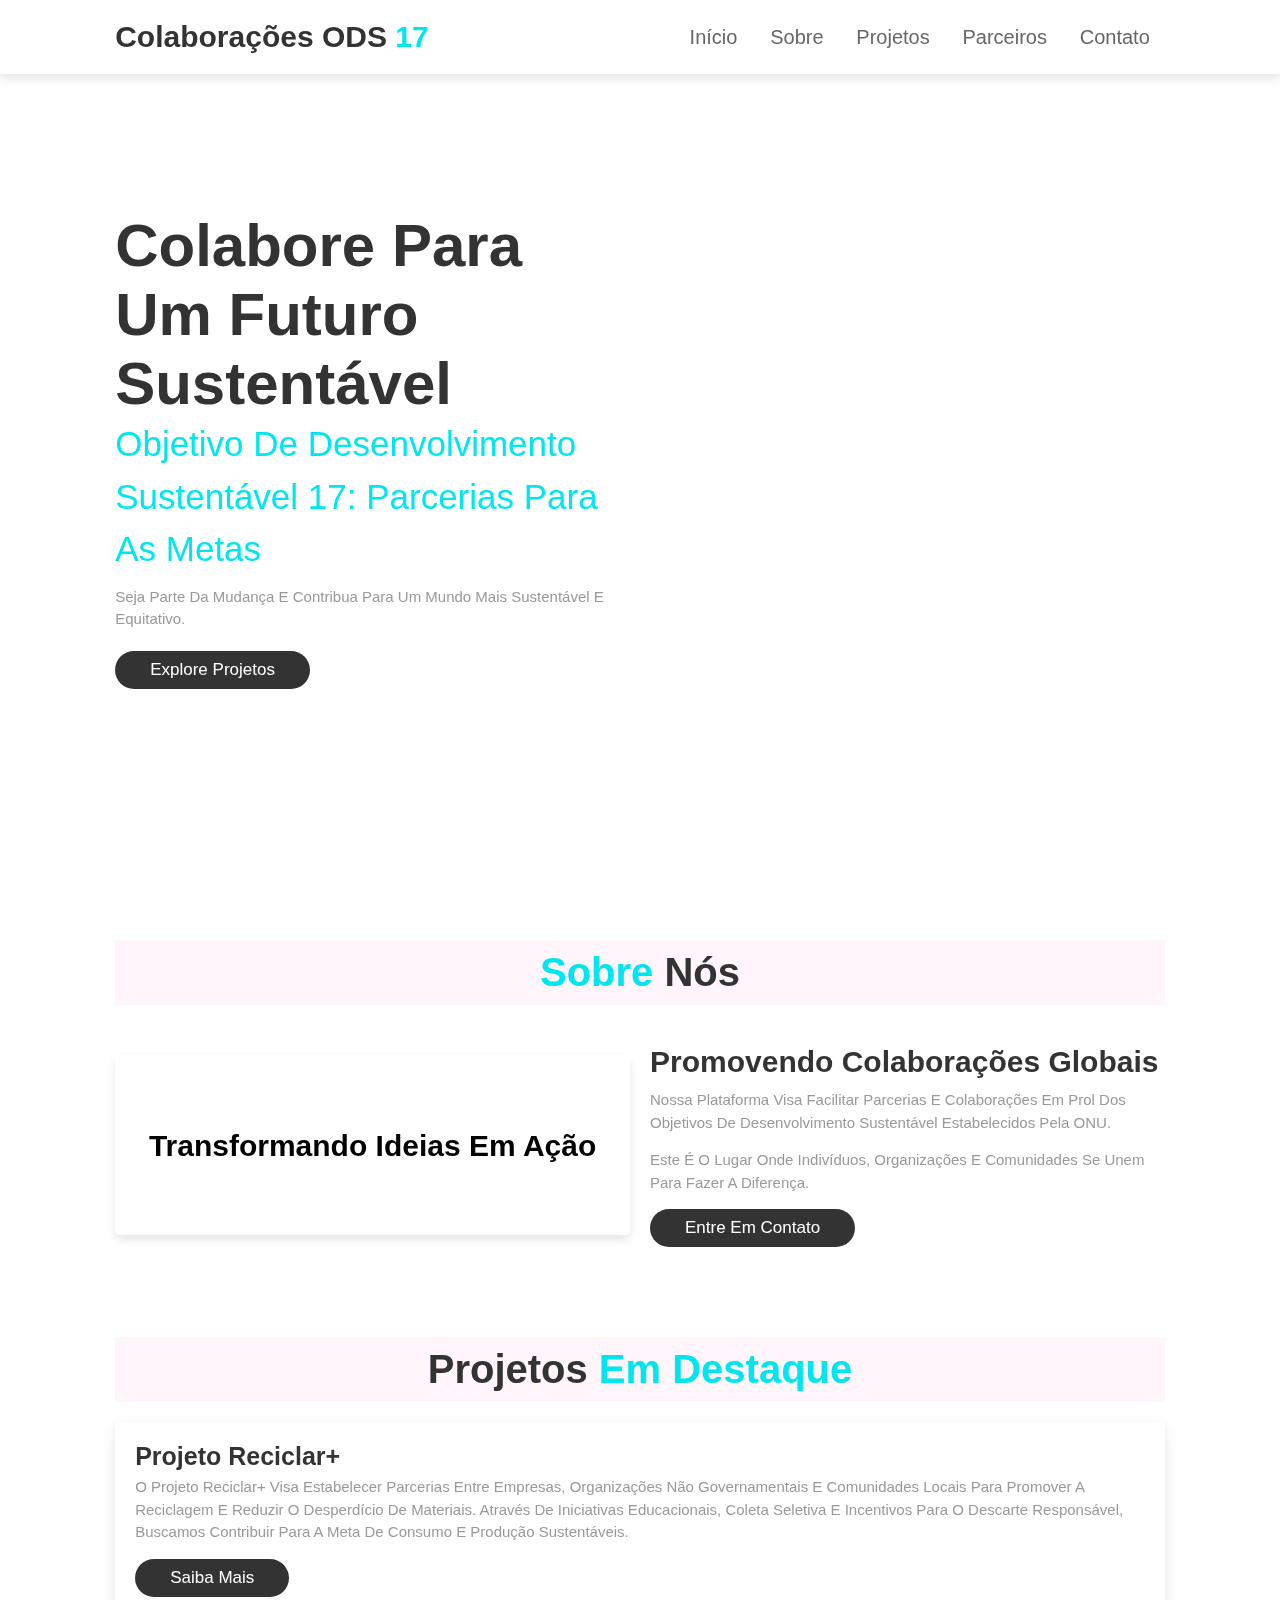
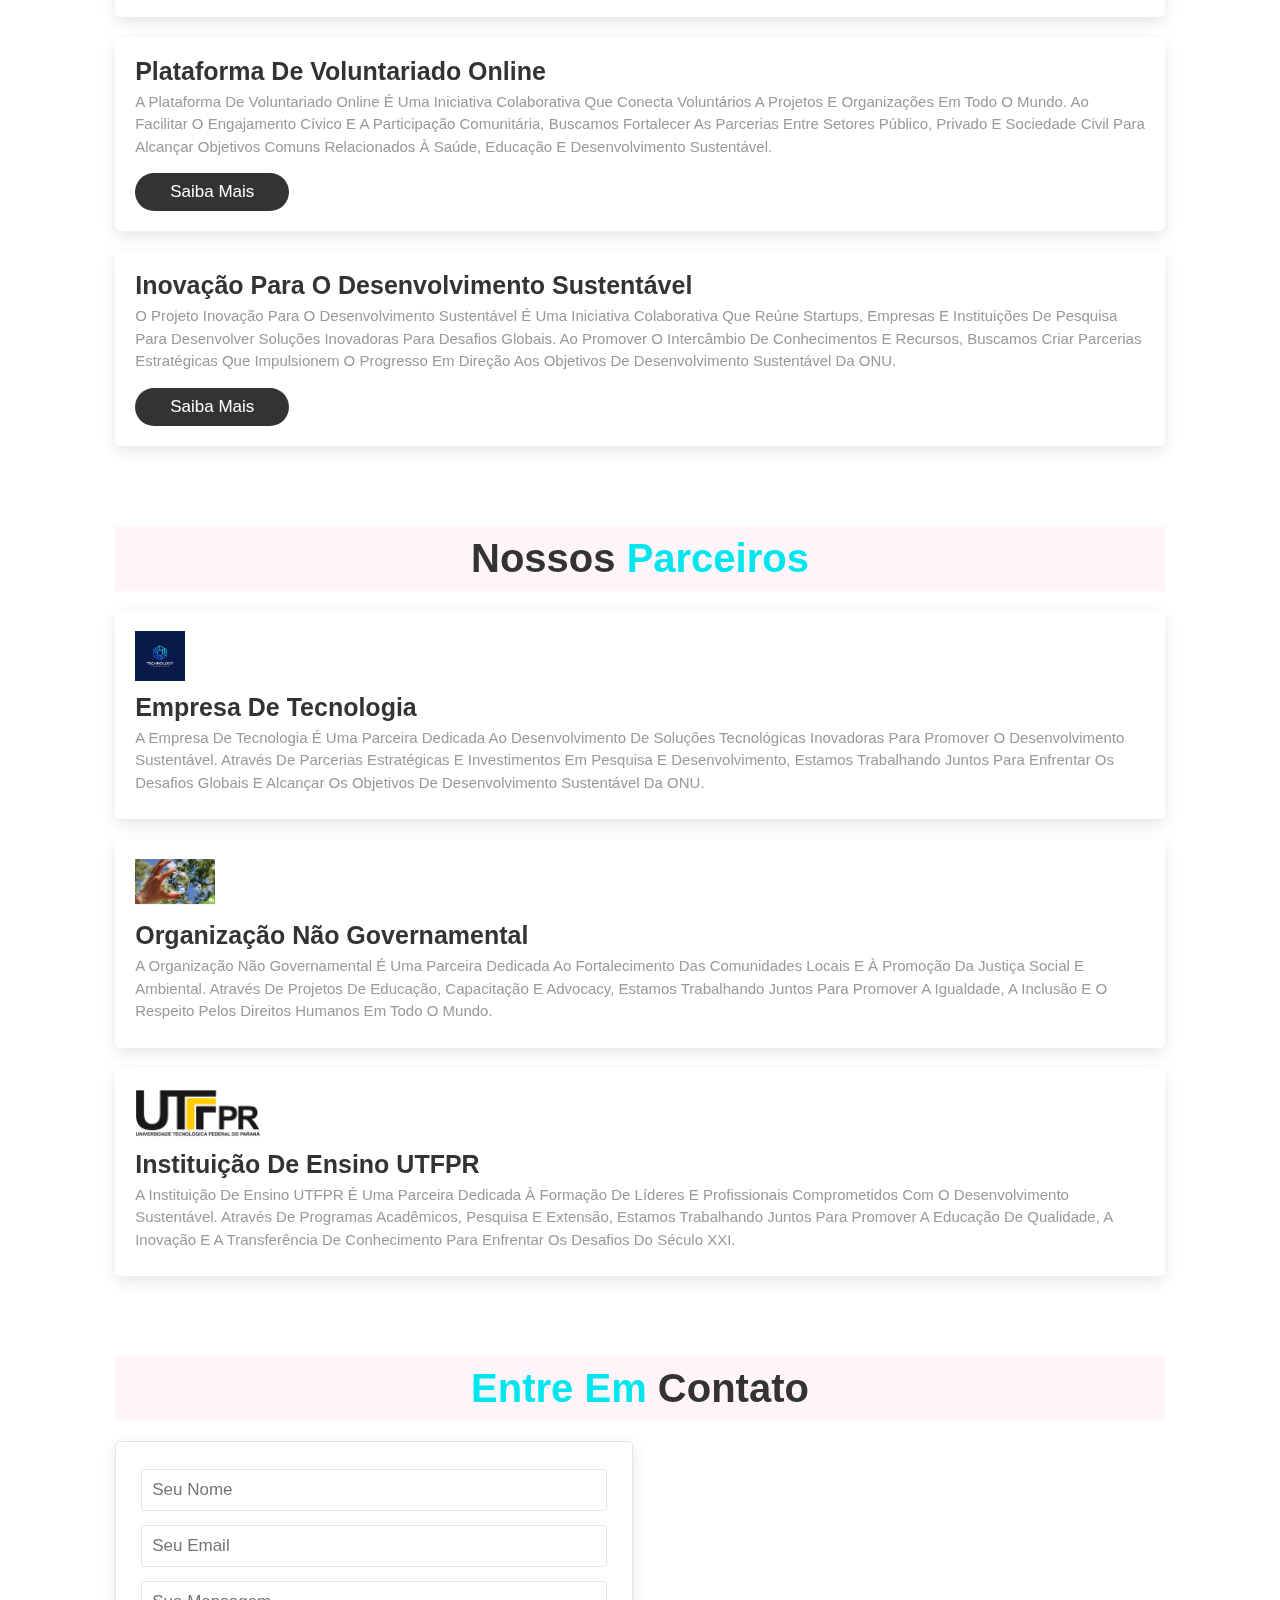
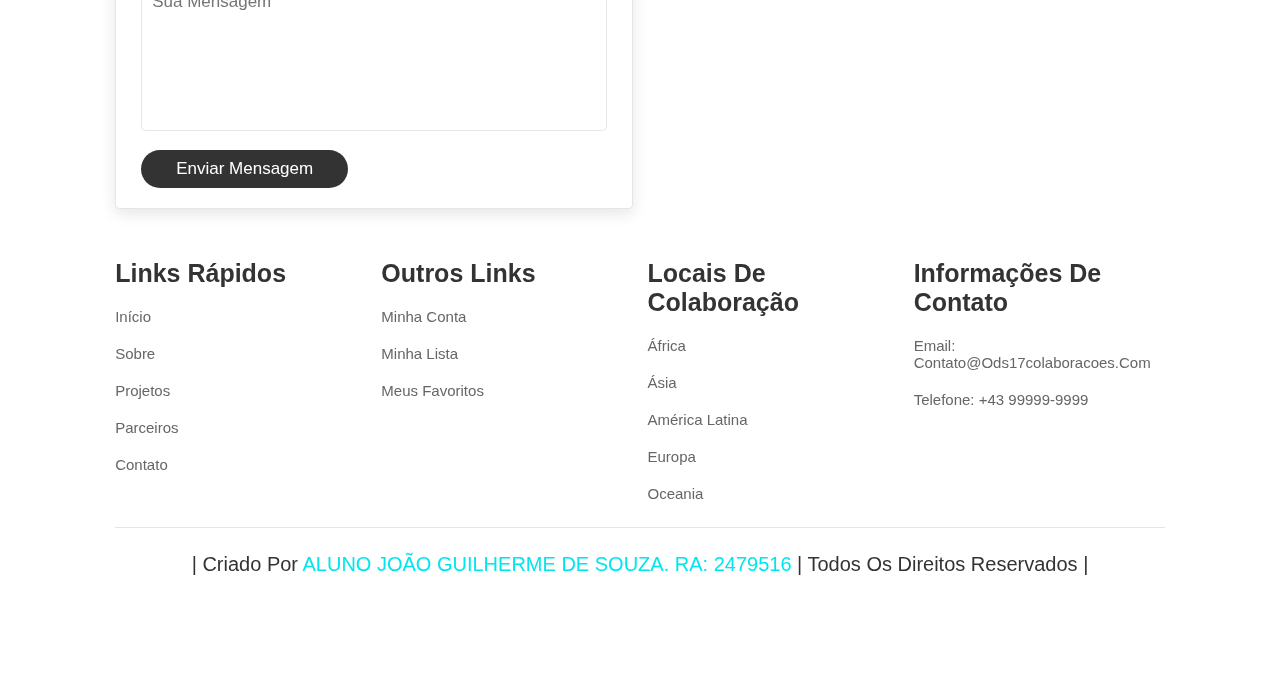
==== principal.html @ 72bc79b8 "Adicionando arquivos" ====
<!DOCTYPE html>
<html lang="en">
<head>
    <meta charset="UTF-8">
    <meta http-equiv="X-UA-Compatible" content="IE=edge">
    <meta name="viewport" content="width=device-width, initial-scale=1.0">
    <title>Plataforma de Colaborações - ODS 17</title>

  
    <link rel="stylesheet" href="https://cdnjs.cloudflare.com/ajax/libs/font-awesome/5.15.3/css/all.min.css">

 <link rel="stylesheet" href="home.css">

</head>
<body>


<header>

    <input type="checkbox" name="" id="toggler">
    <label for="toggler" class="fas fa-bars"></label>

    <a href="#" class="logo">Colaborações ODS <span>17</span></a>

    <nav class="navbar">
        <a href="#home">Início</a>
        <a href="#about">Sobre</a>
        <a href="#projects">Projetos</a>
        <a href="#partners">Parceiros</a>
        <a href="#contact">Contato</a>
    </nav>

</header>


<section class="home" id="home">

    <div class="content">
        <h3>Colabore para um Futuro Sustentável</h3>
        <span>Objetivo de Desenvolvimento Sustentável 17: Parcerias para as Metas</span>
        <p>Seja parte da mudança e contribua para um mundo mais sustentável e equitativo.</p>
        <a href="#projects" class="btn">Explore Projetos</a>
    </div>

</section>


<section class="about" id="about">

    <h1 class="heading"> <span>Sobre</span> nós </h1>

    <div class="row">

        <div class="video-container">
            <video src="https://www.youtube.com/watch?v=JZfuSQqmjRU" loop autoplay muted></video>
            <h3>Transformando Ideias em Ação</h3>
        </div>

        <div class="content">
            <h3>Promovendo Colaborações Globais</h3>
            <p>Nossa plataforma visa facilitar parcerias e colaborações em prol dos Objetivos de Desenvolvimento Sustentável estabelecidos pela ONU.</p>
            <p>Este é o lugar onde indivíduos, organizações e comunidades se unem para fazer a diferença.</p>
            <a href="#contact" class="btn">Entre em Contato</a>
        </div>

    </div>

</section>



<section class="projects" id="projects">

    <h1 class="heading"> Projetos <span>Em Destaque</span> </h1>

    <div class="project">
        <h2>Projeto Reciclar+</h2>
        <p>O Projeto Reciclar+ visa estabelecer parcerias entre empresas, organizações não governamentais e comunidades locais para promover a reciclagem e reduzir o desperdício de materiais. Através de iniciativas educacionais, coleta seletiva e incentivos para o descarte responsável, buscamos contribuir para a meta de consumo e produção sustentáveis.</p>
        <a href="#" class="btn">Saiba Mais</a>
    </div>

    <div class="project">
        <h2>Plataforma de Voluntariado Online</h2>
        <p>A Plataforma de Voluntariado Online é uma iniciativa colaborativa que conecta voluntários a projetos e organizações em todo o mundo. Ao facilitar o engajamento cívico e a participação comunitária, buscamos fortalecer as parcerias entre setores público, privado e sociedade civil para alcançar objetivos comuns relacionados à saúde, educação e desenvolvimento sustentável.</p>
        <a href="#" class="btn">Saiba Mais</a>
    </div>

    <div class="project">
        <h2>Inovação para o Desenvolvimento Sustentável</h2>
        <p>O Projeto Inovação para o Desenvolvimento Sustentável é uma iniciativa colaborativa que reúne startups, empresas e instituições de pesquisa para desenvolver soluções inovadoras para desafios globais. Ao promover o intercâmbio de conhecimentos e recursos, buscamos criar parcerias estratégicas que impulsionem o progresso em direção aos Objetivos de Desenvolvimento Sustentável da ONU.</p>
        <a href="#" class="btn">Saiba Mais</a>
    </div>

</section>


<section class="partners" id="partners">

    <h1 class="heading"> Nossos <span>Parceiros</span> </h1>

    <div class="partner">
        <img src="imgs/R.jpg" alt="Logo do Parceiro 1">
        <h2>Empresa de Tecnologia</h2>
        <p>A Empresa de Tecnologia é uma parceira dedicada ao desenvolvimento de soluções tecnológicas inovadoras para promover o desenvolvimento sustentável. Através de parcerias estratégicas e investimentos em pesquisa e desenvolvimento, estamos trabalhando juntos para enfrentar os desafios globais e alcançar os Objetivos de Desenvolvimento Sustentável da ONU.</p>
    </div>

    <div class="partner">
        <img src="imgs/R.png" alt="Logo do Parceiro 2">
        <h2>Organização Não Governamental</h2>
        <p>A Organização Não Governamental é uma parceira dedicada ao fortalecimento das comunidades locais e à promoção da justiça social e ambiental. Através de projetos de educação, capacitação e advocacy, estamos trabalhando juntos para promover a igualdade, a inclusão e o respeito pelos direitos humanos em todo o mundo.</p>
    </div>

    <div class="partner">
        <img src="imgs/R (1).png" alt="Logo do Parceiro 3">
        <h2>Instituição de Ensino UTFPR</h2>
        <p>A Instituição de Ensino UTFPR é uma parceira dedicada à formação de líderes e profissionais comprometidos com o desenvolvimento sustentável. Através de programas acadêmicos, pesquisa e extensão, estamos trabalhando juntos para promover a educação de qualidade, a inovação e a transferência de conhecimento para enfrentar os desafios do século XXI.</p>
    </div>

</section>


<section class="contact" id="contact">

    <h1 class="heading"> <span>Entre em</span> Contato </h1>

    <div class="row">

        <form action="">
            <input type="text" placeholder="Seu Nome" class="box">
            <input type="email" placeholder="Seu Email" class="box">
            <textarea name="" class="box" placeholder="Sua Mensagem" id="" cols="30" rows="10"></textarea>
            <input type="submit" value="Enviar Mensagem" class="btn">
        </form>

        <div class="image">
            <img src="images/contact-img.svg" alt="">
        </div>

    </div>

</section>


<section class="footer">

    <div class="box-container">

        <div class="box">
            <h3>Links Rápidos</h3>
            <a href="#">Início</a>
            <a href="#">Sobre</a>
            <a href="#">Projetos</a>
            <a href="#">Parceiros</a>
            <a href="#">Contato</a>
        </div>

        <div class="box">
            <h3>Outros Links</h3>
            <a href="#">Minha Conta</a>
            <a href="#">Minha Lista</a>
            <a href="#">Meus Favoritos</a>
        </div>

        <div class="box">
            <h3>Locais de Colaboração</h3>
            <a href="#">África</a>
            <a href="#">Ásia</a>
            <a href="#">América Latina</a>
            <a href="#">Europa</a>
            <a href="#">Oceania</a>
        </div>

        <div class="box">
            <h3>Informações de Contato</h3>
            <a href="#">Email: contato@ods17colaboracoes.com</a>
            <a href="#">Telefone: +43 99999-9999</a>
        </div>

    </div>

    <div class="credit">| Criado por <span>ALUNO JOÃO GUILHERME DE SOUZA. RA: 2479516</span> | Todos os direitos reservados |</div>

</section>



</body>
</html>
---- home.css ----
:root {
    --pink: #00e6ee;
}

* {
    margin: 0;
    padding: 0;
    box-sizing: border-box;
    font-family: Verdana, Geneva, Tahoma, sans-serif;
    outline: none;
    border: none;
    text-decoration: none;
    text-transform: capitalize;
    transition: 0.2s linear;
}

html {
    font-size: 62.5%;
    scroll-behavior: smooth;
    scroll-padding-top: 6rem;
    overflow-x: hidden;
}

section {
    padding: 2rem 9%;
}

.heading {
    text-align: center;
    font-size: 4rem;
    color: #333;
    padding: 1rem;
    margin: 2rem 0;
    background: rgba(255, 51, 153, 0.05);
}

.heading span {
    color: var(--pink);
}

.btn {
    display: inline-block;
    margin-top: 1rem;
    border-radius: 5rem;
    background: #333;
    color: #fff;
    padding: 0.9rem 3.5rem;
    cursor: pointer;
    font-size: 1.7rem;
}

.btn:hover {
    background: var(--pink);
}

header {
    position: fixed;
    top: 0;
    left: 0;
    right: 0;
    background: #fff;
    padding: 2rem 9%;
    display: flex;
    align-items: center;
    justify-content: space-between;
    z-index: 1000;
    box-shadow: 0 0.5rem 1rem rgba(0, 0, 0, 0.1);
}

header .logo {
    font-size: 3rem;
    color: #333;
    font-weight: bolder;
}

header .logo span {
    color: var(--pink);
}

header .navbar a {
    font-size: 2rem;
    padding: 0 1.5rem;
    color: #666;
}

header .navbar a:hover {
    color: var(--pink);
}

header .icons a {
    font-size: 2.5rem;
    color: #333;
    margin-left: 1.5rem;
}

header .icons a:hover {
    color: var(--pink);
}

header #toggler {
    display: none;
}

header .fa-bars {
    font-size: 3rem;
    color: #333;
    border-radius: 0.5rem;
    padding: 0.5rem 1.5rem;
    cursor: pointer;
    border: 0.1rem solid rgba(0, 0, 0, 0.3);
    display: none;
}

.home {
    display: flex;
    align-items: center;
    min-height: 100vh;
    background: url(../images/home-bg.jpg) no-repeat;
    background-size: cover;
    background-position: center;
}

.home .content {
    max-width: 50rem;
}

.home .content h3 {
    font-size: 6rem;
    color: #333;
}

.home .content span {
    font-size: 3.5rem;
    color: var(--pink);
    padding: 1rem 0;
    line-height: 1.5;
}

.home .content p {
    font-size: 1.5rem;
    color: #999;
    padding: 1rem 0;
    line-height: 1.5;
}

.about .row {
    display: flex;
    align-items: center;
    gap: 2rem;
    flex-wrap: wrap;
    padding: 2rem 0;
    padding-bottom: 3rem;
}

.about .row .video-container {
    flex: 1 1 40rem;
    position: relative;
}

.about .row .video-container video {
    width: 100%;
    border: 1.5rem solid #fff;
    border-radius: 0.5rem;
    box-shadow: 0 0.5rem 1rem rgba(0, 0, 0, 0.1);
    height: 100%;
    object-fit: cover;
}

.about .row .video-container h3 {
    position: absolute;
    top: 50%;
    transform: translateY(-50%);
    font-size: 3rem;
    background: #fff;
    width: 100%;
    padding: 1rem 2rem;
    text-align: center;
    mix-blend-mode: screen;
}

.about .row .content {
    flex: 1 1 40rem;
}

.about .row .content h3 {
    font-size: 3rem;
    color: #333;
}

.about .row .content p {
    font-size: 1.5rem;
    color: #999;
    padding: 0.5rem 0;
    padding-top: 1rem;
    line-height: 1.5;
}

.icons-container {
    background: #eee;
    display: flex;
    flex-wrap: wrap;
    gap: 1.5rem;
    padding-top: 5rem;
    padding-bottom: 5rem;
}

.icons-container .icons {
    background: #fff;
    border: 0.1rem solid rgba(0, 0, 0, 0.1);
    padding: 2rem;
    display: flex;
    align-items: center;
    flex: 1 1 25rem;
}

.icons-container .icons img {
    height: 5rem;
    margin-right: 2rem;
}

.icons-container .icons h3 {
    color: #333;
    padding-bottom: 0.5rem;
    font-size: 1.5rem;
}

.icons-container .icons span {
    color: #555;
    font-size: 1.3rem;
}

.products .box-container {
    display: flex;
    flex-wrap: wrap;
    gap: 1.5rem;
}

.products .box-container .box {
    flex: 1 1 30rem;
    box-shadow: 0 0.5rem 1.5rem rgba(0, 0, 0, 0.1);
    border-radius: 0.5rem;
    border: 0.1rem solid rgba(0, 0, 0, 0.1);
    position: relative;
}

.products .box-container .box .discount {
    position: absolute;
    top: 1rem;
    left: 1rem;
    padding: 0.7rem 1rem;
    font-size: 2rem;
    color: var(--pink);
    background: rgba(255, 51, 153, 0.05);
    z-index: 1;
    border-radius: 0.5rem;
}

.products .box-container .box .image {
    position: relative;
    text-align: center;
    padding-top: 2rem;
    overflow: hidden;
}

.products .box-container .box .image img {
    height: 25rem;
}

.products .box-container .box:hover .image img {
    transform: scale(1.1);
}

.products .box-container .box .image .icons {
    position: absolute;
    bottom: -7rem;
    left: 0;
    right: 0;
    display: flex;
}

.products .box-container .box:hover .image .icons {
    bottom: 0;
}

.products .box-container .box .image .icons a {
    height: 5rem;
    line-height: 5rem;
    font-size: 2rem;
    width: 50%;
    background: var(--pink);
    color: #fff;
}

.products .box-container .box .image .icons .cart-btn {
    border-left: 0.1rem solid #fff7;
    border-right: 0.1rem solid #fff7;
    width: 100%;
}

.products .box-container .box .image .icons a:hover {
    background: #333;
}

.products .box-container .box .content {
    padding: 2rem;
    text-align: center;
}

.products .box-container .box .content h3 {
    font-size: 2.5rem;
    color: #333;
}

.products .box-container .box .content .price {
    font-size: 2.5rem;
    color: var(--pink);
    font-weight: bolder;
    padding-top: 1rem;
}

.products .box-container .box .content .price span {
    font-size: 1.5rem;
    color: #999;
    font-weight: lighter;
    text-decoration: line-through;
}

.review .box-container {
    display: flex;
    flex-wrap: wrap;
    gap: 1.5rem;
}

.review .box-container .box {
    flex: 1 1 30rem;
    box-shadow: 0 0.5rem 1.5rem rgba(0, 0, 0, 0.1);
    border-radius: 0.5rem;
    padding: 3rem 2rem;
    position: relative;
    border: 0.1rem solid rgba(0, 0, 0, 0.1);
}

.review .box-container .box .fa-quote-right {
    position: absolute;
    bottom: 3rem;
    right: 3rem;
    font-size: 6rem;
    color: #eee;
}

.review .box-container .box .stars i {
    color: var(--pink);
    font-size: 2rem;
}

.review .box-container .box p {
    color: #999;
    font-size: 1.5rem;
    line-height: 1.5;
    padding-top: 2rem;
}

.review .box-container .box .user {
    display: flex;
    align-items: center;
    padding-top: 2rem;
}

.review .box-container .box .user img {
    height: 6rem;
    width: 6rem;
    border-radius: 50%;
    object-fit: cover;
    margin-right: 1rem;
}

.review .box-container .box .user h3 {
    font-size: 2rem;
    color: #333;
}

.review .box-container .box .user span {
    font-size: 1.5rem;
    color: #999;
}

.contact .row {
    display: flex;
    flex-wrap: wrap-reverse;
    gap: 1.5rem;
    align-items: center;
}

.contact .row form {
    flex: 1 1 40rem;
    padding: 2rem 2.5rem;
    box-shadow: 0 0.5rem 1.5rem rgba(0, 0, 0, 0.1);
    border: 0.1rem solid rgba(0, 0, 0, 0.1);
    background: #fff;
    border-radius: 0.5rem;
}

.contact .row .image {
    flex: 1 1 40rem;
}

.contact .row .image img {
    width: 100%;
}

.contact .row form .box {
    padding: 1rem;
    font-size: 1.7rem;
    color: #333;
    text-transform: none;
    border: 0.1rem solid rgba(0, 0, 0, 0.1);
    border-radius: 0.5rem;
    margin: 0.7rem 0;
    width: 100%;
}

.contact .row form .box:focus {
    border-color: var(--pink);
}

.contact .row form textarea {
    height: 15rem;
    resize: none;
}

.footer .box-container {
    display: flex;
    flex-wrap: wrap;
    gap: 1.5rem;
}

.footer .box-container .box {
    flex: 1 1 25rem;
}

.footer .box-container .box h3 {
    color: #333;
    font-size: 2.5rem;
    padding: 1rem 0;
}

.footer .box-container .box a {
    display: block;
    color: #666;
    font-size: 1.5rem;
    padding: 1rem 0;
}

.footer .box-container .box a:hover {
    color: var(--pink);
    text-decoration: underline;
}

.footer .box-container .box img {
    margin-top: 1rem;
}

.footer .credit {
    text-align: center;
    padding: 1.5rem;
    margin-top: 1.5rem;
    padding-top: 2.5rem;
    font-size: 2rem;
    color: #333;
    border-top: 0.1rem solid rgba(0, 0, 0, 0.1);
    padding-bottom: 9rem;
}

.footer .credit span {
    color: var(--pink);
}

@media (max-width: 991px) {
    html {
        font-size: 55%;
    }

    header {
        padding: 2rem;
    }

    section {
        padding: 2rem;
    }

    .home {
        background-position: left;
    }
}

@media (max-width: 768px) {
    header .fa-bars {
        display: block;
    }

    header .navbar {
        position: absolute;
        top: 100%;
        left: 0;
        right: 0;
        background: #eee;
        border-top: 0.1rem solid rgba(0, 0, 0, 0.1);
        clip-path: polygon(0 0, 100% 0, 100% 0, 0 0);
    }

    header #toggler:checked ~ .navbar {
        clip-path: polygon(0 0, 100% 0, 100% 100%, 0% 100%);
    }

    header .navbar a {
        margin: 1.5rem;
        padding: 1.5rem;
        background: #fff;
        border: 0.1rem solid rgba(0, 0, 0, 0.1);
        display: block;
    }

    .home .content h3 {
        font-size: 5rem;
    }

    .home .content span {
        font-size: 2.5rem;
    }

    .icons-container .icons h3 {
        font-size: 2rem;
    }

    .icons-container .icons span {
        font-size: 1.7rem;
    }
}

@media (max-width: 450px) {
    html {
        font-size: 50%;
    }

    .heading {
        font-size: 3rem;
    }
}
* {
    margin: 0;
    padding: 0;
    box-sizing: border-box;
    font-family: Verdana, Geneva, Tahoma, sans-serif;
    outline: none;
    border: none;
    text-decoration: none;
    text-transform: capitalize;
    transition: .2s linear;
}

:root {
    --pink: #00e6ee;
}

html {
    font-size: 62.5%;
    scroll-behavior: smooth;
    scroll-padding-top: 6rem;
    overflow-x: hidden;
}

header {
    position: fixed;
    top: 0;
    left: 0;
    right: 0;
    background: #fff;
    padding: 2rem 9%;
    display: flex;
    align-items: center;
    justify-content: space-between;
    z-index: 1000;
    box-shadow: 0 .5rem 1rem rgba(0, 0, 0, .1);
}

header .logo {
    font-size: 3rem;
    color: #333;
    font-weight: bolder;
}

header .logo span {
    color: var(--pink);
}

header .navbar a {
    font-size: 2rem;
    padding: 0 1.5rem;
    color: #666;
}

header .navbar a:hover {
    color: var(--pink);
}

header .icons a {
    font-size: 2.5rem;
    color: #333;
    margin-left: 1.5rem;
}

header .icons a:hover {
    color: var(--pink);
}

header #toggler {
    display: none;
}

header .fa-bars {
    font-size: 3rem;
    color: #333;
    border-radius: .5rem;
    padding: .5rem 1.5rem;
    cursor: pointer;
    border: .1rem solid rgba(0, 0, 0, .3);
    display: none;
}

section {
    padding: 2rem 9%;
}

.heading {
    text-align: center;
    font-size: 4rem;
    color: #333;
    padding: 1rem;
    margin: 2rem 0;
    background: rgba(255, 51, 153, .05);
}

.heading span {
    color: var(--pink);
}

.btn {
    display: inline-block;
    margin-top: 1rem;
    border-radius: 5rem;
    background: #333;
    color: #fff;
    padding: .9rem 3.5rem;
    cursor: pointer;
    font-size: 1.7rem;
}

.btn:hover {
    background: var(--pink);
}

.project, .partner {
    padding: 2rem;
    margin-bottom: 2rem;
    background: #fff;
    box-shadow: 0 .5rem 1.5rem rgba(0, 0, 0, .1);
    border-radius: .5rem;
}

.project h2, .partner h2 {
    font-size: 2.5rem;
    color: #333;
}

.project p, .partner p {
    font-size: 1.5rem;
    color: #999;
    padding: .5rem 0;
    line-height: 1.5;
}

.partner img {
    height: 5rem;
    margin-bottom: 1rem;
}
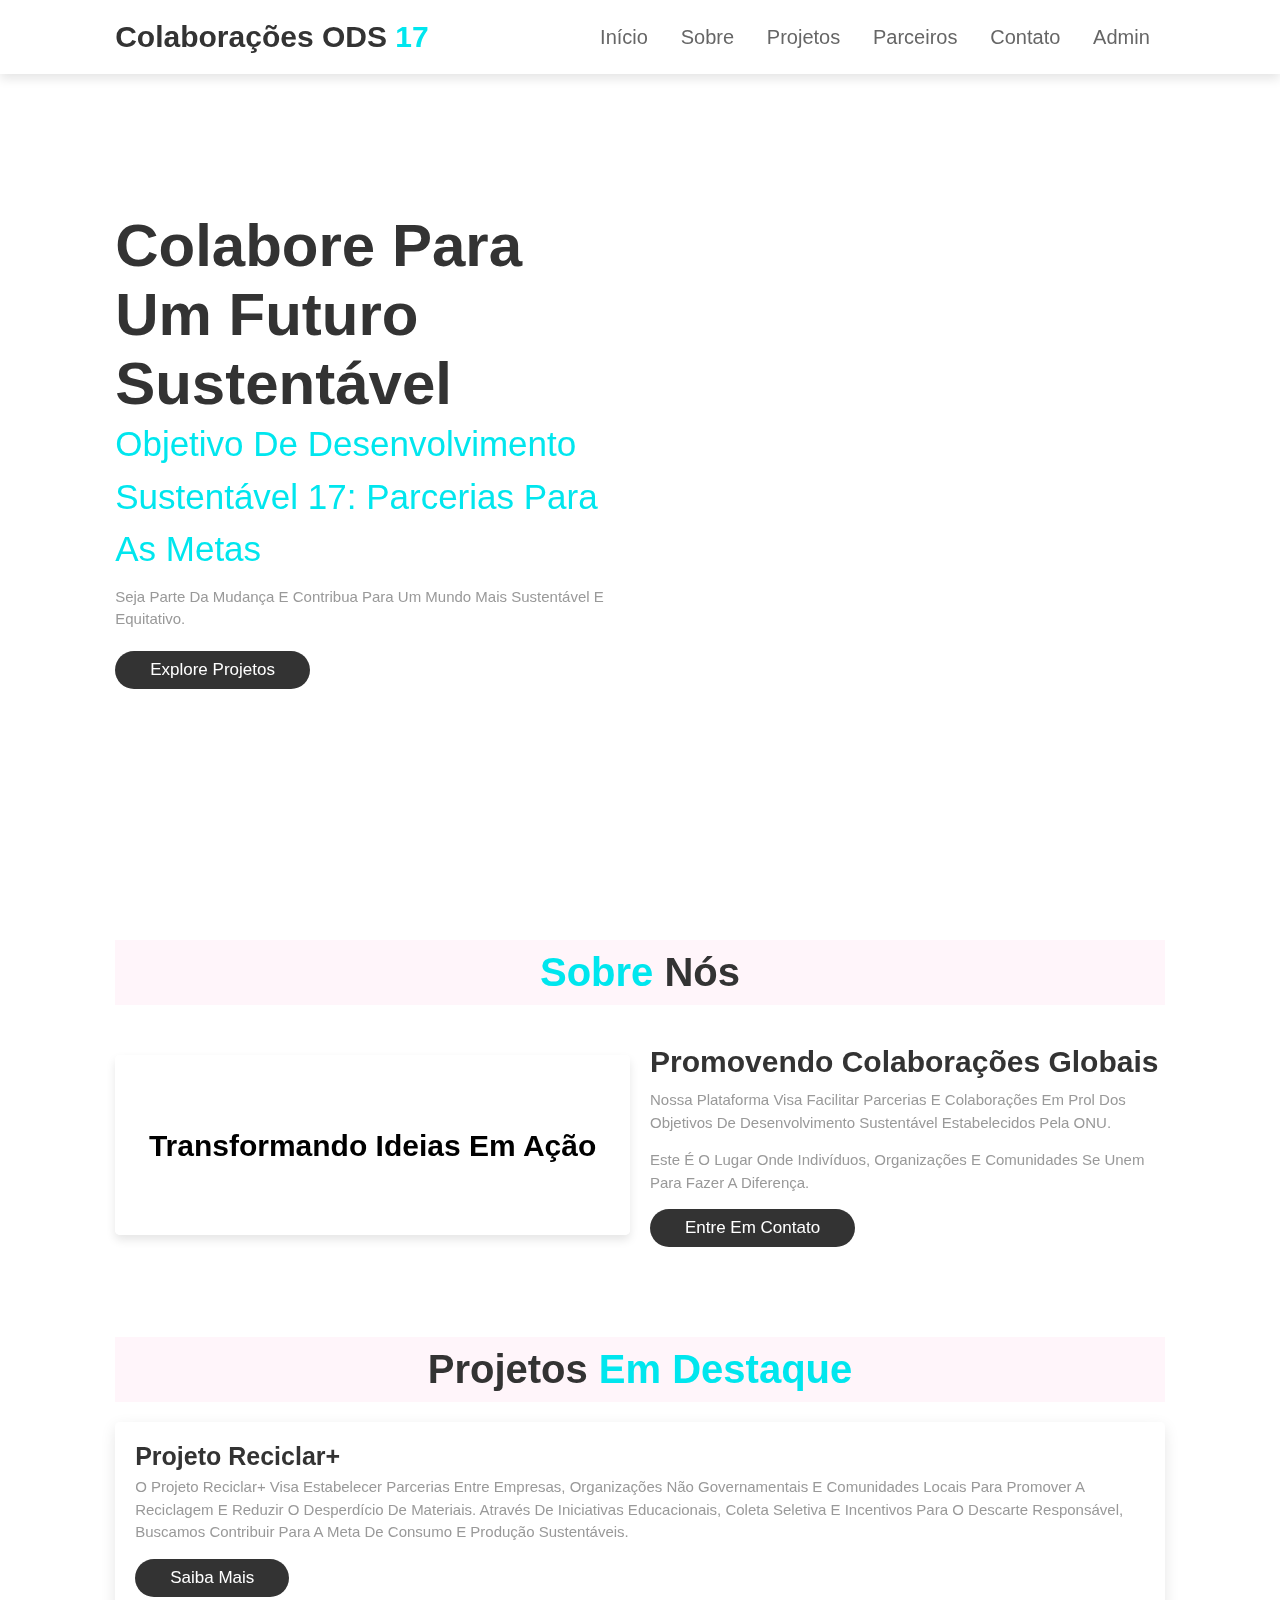
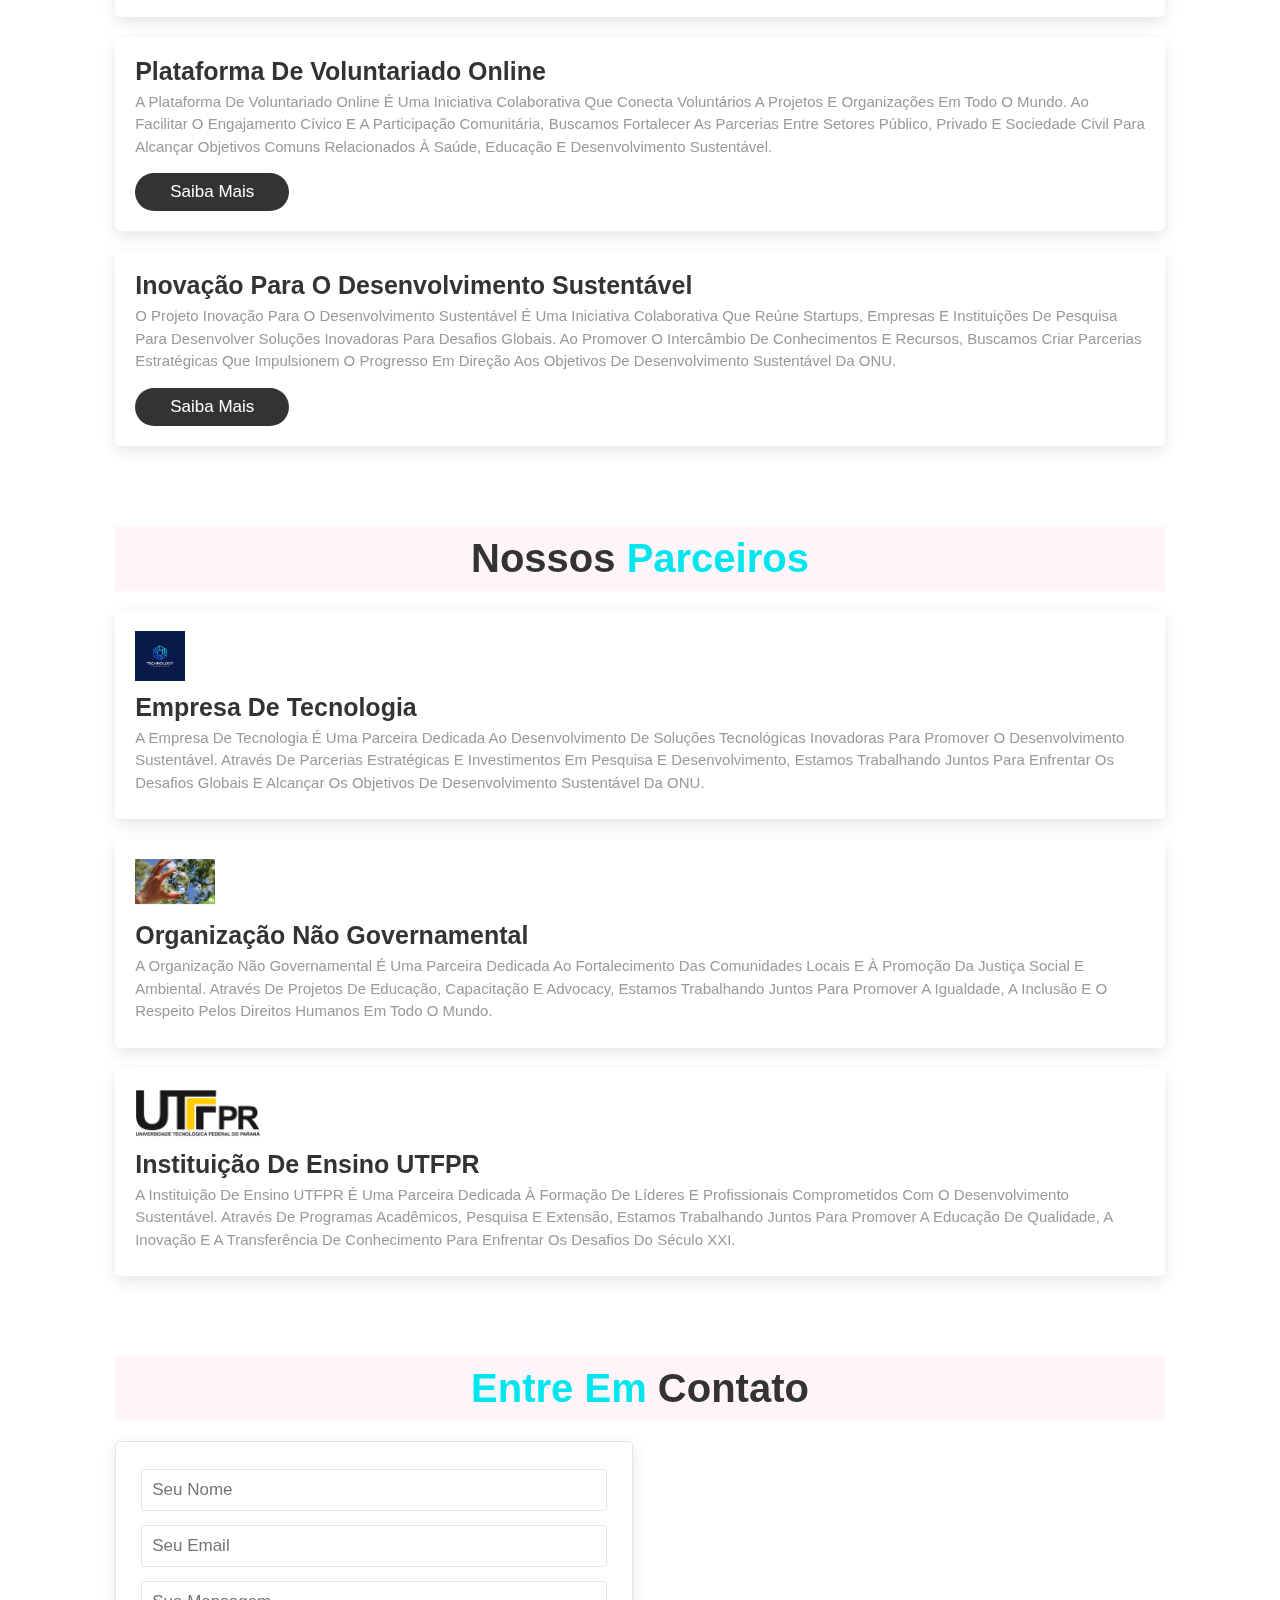
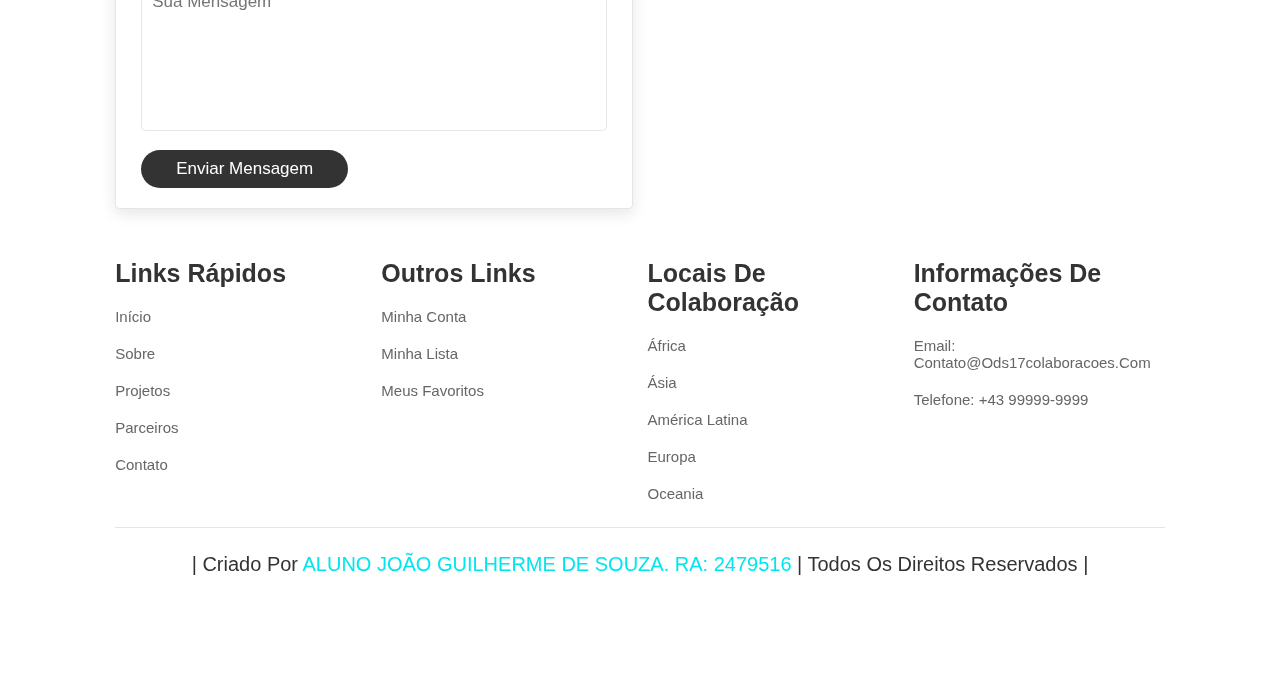
==== commit fe545ca6: "Add files via upload" ====
--- a/principal.html
+++ b/principal.html
@@ -28,6 +28,7 @@
         <a href="#projects">Projetos</a>
         <a href="#partners">Parceiros</a>
         <a href="#contact">Contato</a>
+        <a href="admin.html">Admin</a>
     </nav>
 
 </header>
--- a/home.css
+++ b/home.css
@@ -684,4 +684,14 @@
     margin-bottom: 1rem;
 }
 
-
+.back-btn {
+    display: block;
+    margin-top: 20px;
+    text-decoration: none;
+    color: #5372F0;
+}
+
+.back-btn:hover {
+    text-decoration: underline;
+}
+
